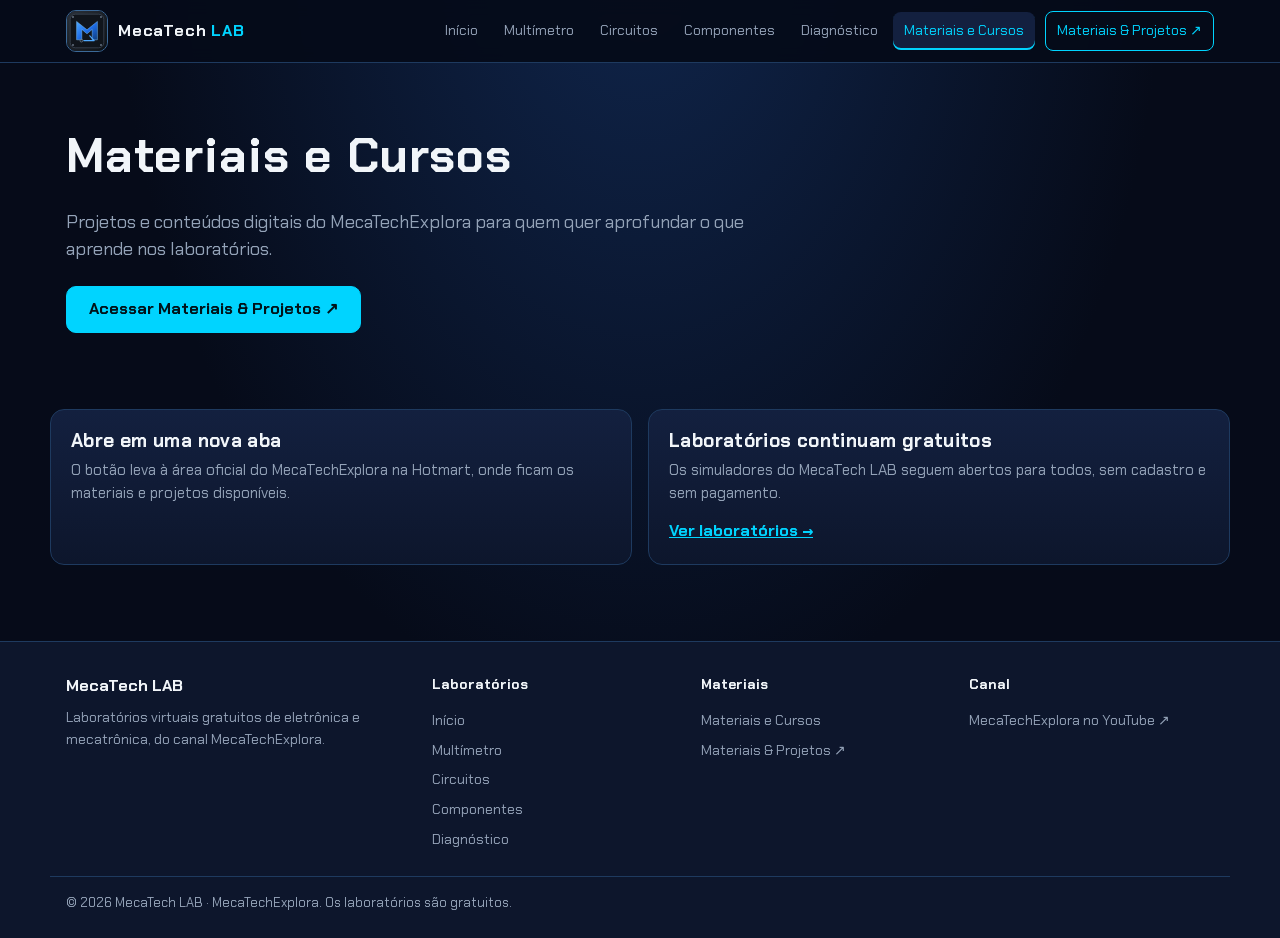
==== produtos/index.html @ 3c0aecc8 "Publica o portal MecaTech LAB" ====
<!DOCTYPE html>
<html lang="pt-BR">
<head>
<meta charset="utf-8">
<meta name="viewport" content="width=device-width, initial-scale=1, viewport-fit=cover">
<title>Materiais e Cursos | MecaTech LAB</title>
<link rel="icon" href="../imagens/logo.svg" type="image/svg+xml">
<link rel="stylesheet" href="../css/identidade.css">
<script src="../js/global.js" defer></script>
</head>
<body data-page="produtos">
<main>
<section class="hero container">
  <h1>Materiais e Cursos</h1>
  <p>Projetos e conteúdos digitais do MecaTechExplora para quem quer aprofundar o que aprende nos laboratórios.</p>
  <div class="btn-row"><a class="btn btn-primary" href="https://mecatechexplora.hotmart.host/projetos" target="_blank" rel="noopener noreferrer">Acessar Materiais &amp; Projetos ↗</a></div>
</section>
<section class="section container">
  <div class="grid">
    <div class="card"><h3>Abre em uma nova aba</h3><p>O botão leva à área oficial do MecaTechExplora na Hotmart, onde ficam os materiais e projetos disponíveis.</p></div>
    <div class="card"><h3>Laboratórios continuam gratuitos</h3><p>Os simuladores do MecaTech LAB seguem abertos para todos, sem cadastro e sem pagamento.</p><a class="go" href="../index.html#laboratorios">Ver laboratórios →</a></div>
  </div>
</section>
</main>
</body>
</html>
---- css/identidade.css ----
@import url('https://fonts.googleapis.com/css2?family=Chakra+Petch:wght@500;700&display=swap');
:root{--mt-bg:#060B19;--mt-surf:#0D162C;--mt-elev:#13203F;--mt-blue:#00D4FF;--mt-metal:#1E3A5F;--mt-metal2:#3B6998;--mt-text:#F1F5F9;--mt-mut:#94A3B8;--mt-r:14px;color-scheme:dark}
*{box-sizing:border-box}
html{background:var(--mt-bg);scroll-behavior:smooth;scroll-padding-top:80px}
body{margin:0;min-height:100vh;min-height:100svh;display:flex;flex-direction:column;background:radial-gradient(ellipse at 50% -10%,#10264d 0%,var(--mt-bg) 58%) fixed;color:var(--mt-text);font:16px/1.55 "Chakra Petch","Arial Narrow",Arial,sans-serif}
main{flex:1}
a{color:var(--mt-blue)}
h1,h2,h3{line-height:1.2;margin:0 0 .5em;letter-spacing:.02em}
.container{width:100%;max-width:1180px;margin:0 auto;padding:0 16px}
:focus-visible{outline:2px solid var(--mt-blue);outline-offset:2px}
/* cabeçalho */
.mt-header{position:sticky;top:0;z-index:50;background:#060B19ee;backdrop-filter:blur(8px);-webkit-backdrop-filter:blur(8px);border-bottom:1px solid var(--mt-metal);padding-top:env(safe-area-inset-top,0px)}
.mt-bar{max-width:1180px;margin:0 auto;padding:10px 16px;display:flex;align-items:center;justify-content:space-between;gap:12px}
.mt-brand{display:flex;align-items:center;gap:10px;color:var(--mt-text);text-decoration:none;font-weight:700;letter-spacing:.05em;white-space:nowrap}
.mt-brand img{width:42px;height:42px;border-radius:10px;border:1px solid var(--mt-metal2);object-fit:cover}
.mt-brand b{color:var(--mt-blue)}
.mt-nav{display:flex;align-items:center;gap:4px}
.mt-nav a{color:var(--mt-mut);text-decoration:none;padding:8px 11px;border-radius:8px;font-size:14px}
.mt-nav a:hover{color:var(--mt-text);background:var(--mt-elev)}
.mt-nav a[aria-current="page"]{color:var(--mt-blue);background:var(--mt-elev);box-shadow:inset 0 -2px 0 var(--mt-blue)}
.mt-nav a.mt-ext{border:1px solid var(--mt-blue);color:var(--mt-blue);margin-left:6px}
.mt-nav a.mt-ext:hover{background:var(--mt-blue);color:#00131a}
.mt-burger{display:none;align-items:center;justify-content:center;width:44px;height:44px;border:1px solid var(--mt-metal2);border-radius:10px;background:var(--mt-elev);cursor:pointer;padding:0}
.mt-burger span,.mt-burger span::before,.mt-burger span::after{display:block;width:20px;height:2px;background:var(--mt-text);border-radius:2px;position:relative;transition:transform .2s,background .2s}
.mt-burger span::before,.mt-burger span::after{content:"";position:absolute;left:0}
.mt-burger span::before{top:-6px}.mt-burger span::after{top:6px}
.mt-burger[aria-expanded="true"] span{background:transparent}
.mt-burger[aria-expanded="true"] span::before{top:0;transform:rotate(45deg)}
.mt-burger[aria-expanded="true"] span::after{top:0;transform:rotate(-45deg)}
@media(max-width:1020px){.mt-burger{display:inline-flex}
.mt-nav{display:none;position:absolute;left:0;right:0;top:100%;flex-direction:column;align-items:stretch;gap:2px;background:var(--mt-surf);border-bottom:1px solid var(--mt-metal);padding:8px 16px 14px;max-height:calc(100svh - 70px);overflow-y:auto}
.mt-nav.open{display:flex}.mt-nav a{padding:13px 12px;font-size:16px}.mt-nav a.mt-ext{margin:8px 0 0;text-align:center}}
/* botões */
.btn{display:inline-flex;align-items:center;justify-content:center;gap:8px;min-height:46px;padding:10px 22px;border-radius:10px;border:1px solid var(--mt-metal2);background:var(--mt-elev);color:var(--mt-text);font:inherit;font-weight:700;text-decoration:none;cursor:pointer;transition:background .15s,border-color .15s}
.btn:hover{border-color:var(--mt-blue);background:var(--mt-metal)}
.btn-primary{background:var(--mt-blue);border-color:var(--mt-blue);color:#00131a}
.btn-primary:hover{background:#4de3ff;border-color:#4de3ff}
.btn-row{display:flex;flex-wrap:wrap;gap:12px;margin-top:22px}
/* hero e seções */
.hero{padding:64px 16px 40px}
.hero h1{font-size:clamp(28px,5vw,48px);max-width:18em}
.hero p{max-width:40em;color:var(--mt-mut);font-size:18px}
.section{padding:36px 0}
.section>h2{font-size:clamp(22px,3.4vw,30px)}
.lead{color:var(--mt-mut);max-width:44em}
.grid{display:grid;grid-template-columns:repeat(auto-fit,minmax(240px,1fr));gap:16px}
.card{display:flex;flex-direction:column;gap:6px;padding:20px;border-radius:var(--mt-r);background:linear-gradient(180deg,var(--mt-elev),var(--mt-surf));border:1px solid var(--mt-metal);color:var(--mt-text);text-decoration:none;transition:border-color .15s,transform .15s}
a.card:hover{border-color:var(--mt-blue);transform:translateY(-2px)}
.card h3{font-size:19px;margin:0}.card p{margin:0;color:var(--mt-mut);font-size:15px;flex:1}
.card .go{color:var(--mt-blue);font-weight:700;margin-top:8px}
.badge{align-self:flex-start;padding:2px 10px;border-radius:999px;font-size:12px;font-weight:700;background:var(--mt-metal);border:1px solid var(--mt-metal2);color:var(--mt-text)}
.badge.on{background:#003846;border-color:var(--mt-blue);color:var(--mt-blue)}
.feature{display:flex;flex-wrap:wrap;align-items:center;justify-content:space-between;gap:18px;padding:26px;border-radius:var(--mt-r);background:linear-gradient(135deg,#0f2a52,var(--mt-surf));border:1px solid var(--mt-metal2)}
.feature h2{margin:0 0 6px;font-size:24px}.feature p{margin:0;color:var(--mt-mut);max-width:38em}
/* rodapé */
.mt-footer{margin-top:40px;background:var(--mt-surf);border-top:1px solid var(--mt-metal);padding:32px 0 calc(24px + env(safe-area-inset-bottom,0px))}
.mt-foot{max-width:1180px;margin:0 auto;padding:0 16px;display:grid;grid-template-columns:1.4fr 1fr 1fr 1fr;gap:24px}
.mt-foot h4{margin:0 0 10px;font-size:14px;color:var(--mt-text)}
.mt-foot a{display:block;color:var(--mt-mut);text-decoration:none;padding:4px 0;font-size:14px}
.mt-foot a:hover{color:var(--mt-blue)}
.mt-foot p{color:var(--mt-mut);font-size:14px;margin:8px 0 0}
.mt-copy{max-width:1180px;margin:22px auto 0;padding:16px 16px 0;border-top:1px solid var(--mt-metal);color:var(--mt-mut);font-size:13px}
@media(max-width:820px){.mt-foot{grid-template-columns:1fr 1fr}}
@media(max-width:520px){.mt-foot{grid-template-columns:1fr}.hero{padding-top:40px}}
@media (prefers-reduced-motion:reduce){*{transition:none!important;scroll-behavior:auto!important}}
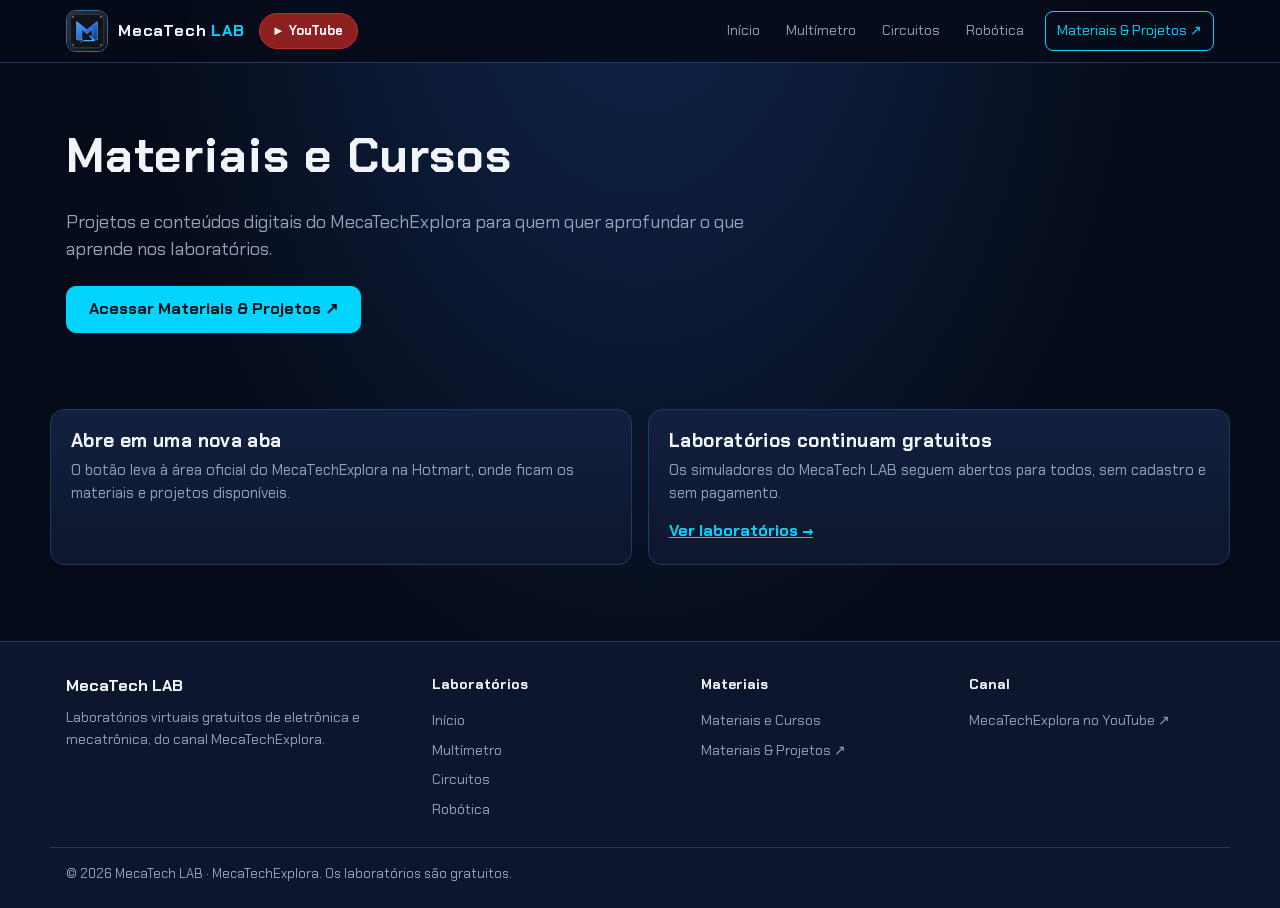
==== commit d46296bc: "Add files via upload" ====
--- a/produtos/index.html
+++ b/produtos/index.html
@@ -22,5 +22,6 @@
   </div>
 </section>
 </main>
+<!-- Cloudflare Web Analytics --><script type='module' src='https://static.cloudflareinsights.com/beacon.min.js' data-cf-beacon='{"token": "f125d56c27d24f99a3ac41567d6e7537"}'></script><!-- End Cloudflare Web Analytics -->
 </body>
 </html>
--- a/css/identidade.css
+++ b/css/identidade.css
@@ -15,7 +15,7 @@
 .mt-brand img{width:42px;height:42px;border-radius:10px;border:1px solid var(--mt-metal2);object-fit:cover}
 .mt-brand b{color:var(--mt-blue)}
 .mt-nav{display:flex;align-items:center;gap:4px}
-.mt-nav a{color:var(--mt-mut);text-decoration:none;padding:8px 11px;border-radius:8px;font-size:14px}
+.mt-nav a{white-space:nowrap;color:var(--mt-mut);text-decoration:none;padding:8px 11px;border-radius:8px;font-size:14px}
 .mt-nav a:hover{color:var(--mt-text);background:var(--mt-elev)}
 .mt-nav a[aria-current="page"]{color:var(--mt-blue);background:var(--mt-elev);box-shadow:inset 0 -2px 0 var(--mt-blue)}
 .mt-nav a.mt-ext{border:1px solid var(--mt-blue);color:var(--mt-blue);margin-left:6px}
@@ -27,12 +27,17 @@
 .mt-burger[aria-expanded="true"] span{background:transparent}
 .mt-burger[aria-expanded="true"] span::before{top:0;transform:rotate(45deg)}
 .mt-burger[aria-expanded="true"] span::after{top:0;transform:rotate(-45deg)}
-@media(max-width:1020px){.mt-burger{display:inline-flex}
+@media(max-width:980px){.mt-burger{display:inline-flex}
 .mt-nav{display:none;position:absolute;left:0;right:0;top:100%;flex-direction:column;align-items:stretch;gap:2px;background:var(--mt-surf);border-bottom:1px solid var(--mt-metal);padding:8px 16px 14px;max-height:calc(100svh - 70px);overflow-y:auto}
 .mt-nav.open{display:flex}.mt-nav a{padding:13px 12px;font-size:16px}.mt-nav a.mt-ext{margin:8px 0 0;text-align:center}}
+.mt-left{display:flex;align-items:center;gap:14px;min-width:0}
+.mt-yt{display:inline-flex;align-items:center;justify-content:center;gap:6px;min-height:36px;padding:6px 14px;border:1px solid #b83232;border-radius:999px;background:#8f2020;color:#fff;text-decoration:none;font-size:13px;font-weight:700;white-space:nowrap}
+.mt-yt:hover{background:#b52b2b;border-color:#e45b5b}
+@media(max-width:520px){.mt-left{gap:8px}.mt-yt{width:40px;height:40px;padding:0}.mt-yt-t{display:none}}
 /* botões */
 .btn{display:inline-flex;align-items:center;justify-content:center;gap:8px;min-height:46px;padding:10px 22px;border-radius:10px;border:1px solid var(--mt-metal2);background:var(--mt-elev);color:var(--mt-text);font:inherit;font-weight:700;text-decoration:none;cursor:pointer;transition:background .15s,border-color .15s}
 .btn:hover{border-color:var(--mt-blue);background:var(--mt-metal)}
+.btn.sm{min-height:36px;padding:6px 14px;font-size:14px}
 .btn-primary{background:var(--mt-blue);border-color:var(--mt-blue);color:#00131a}
 .btn-primary:hover{background:#4de3ff;border-color:#4de3ff}
 .btn-row{display:flex;flex-wrap:wrap;gap:12px;margin-top:22px}
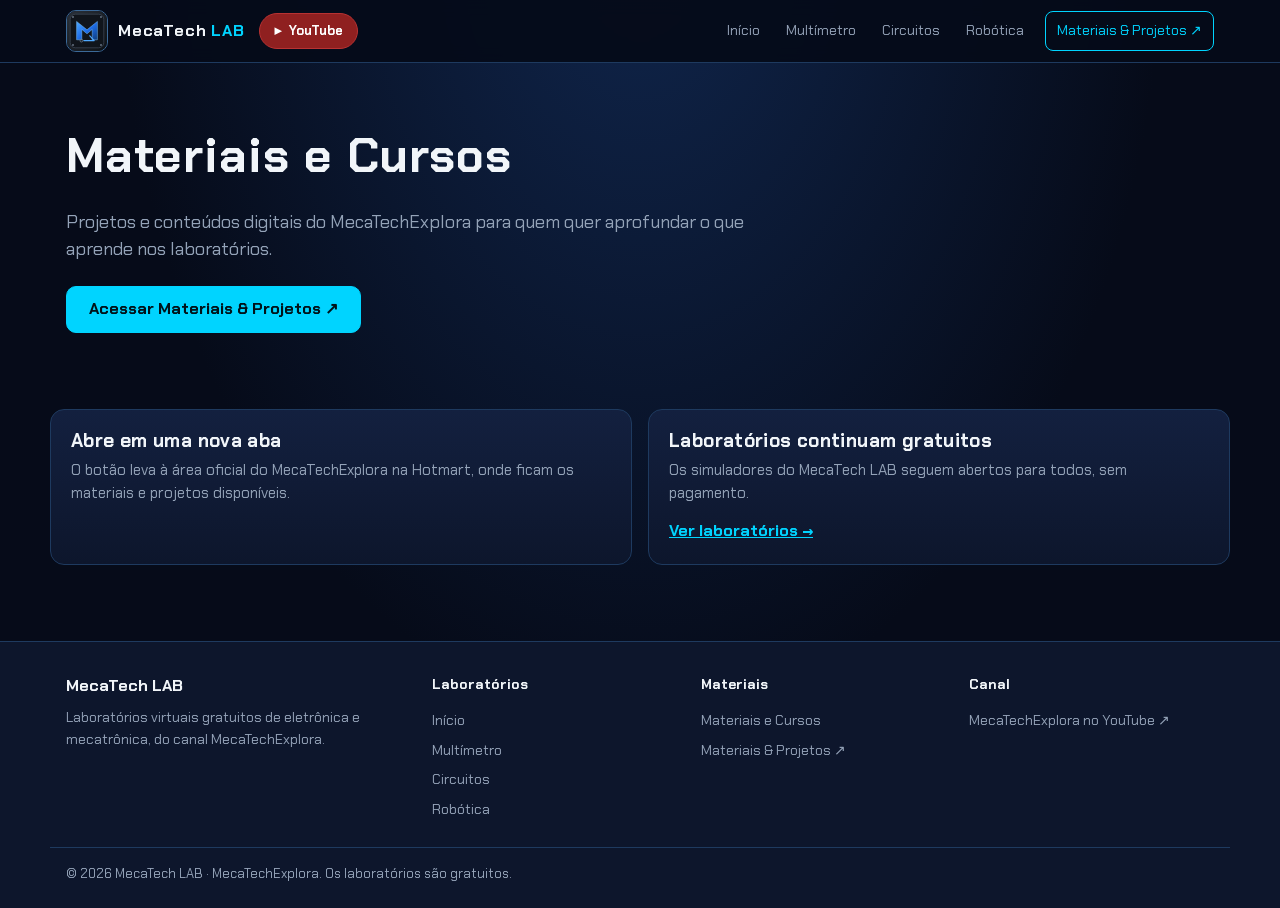
==== commit fcddb4cc: "Add files via upload" ====
--- a/produtos/index.html
+++ b/produtos/index.html
@@ -18,7 +18,7 @@
 <section class="section container">
   <div class="grid">
     <div class="card"><h3>Abre em uma nova aba</h3><p>O botão leva à área oficial do MecaTechExplora na Hotmart, onde ficam os materiais e projetos disponíveis.</p></div>
-    <div class="card"><h3>Laboratórios continuam gratuitos</h3><p>Os simuladores do MecaTech LAB seguem abertos para todos, sem cadastro e sem pagamento.</p><a class="go" href="../index.html#laboratorios">Ver laboratórios →</a></div>
+    <div class="card"><h3>Laboratórios continuam gratuitos</h3><p>Os simuladores do MecaTech LAB seguem abertos para todos, sem pagamento.</p><a class="go" href="../index.html#laboratorios">Ver laboratórios →</a></div>
   </div>
 </section>
 </main>
--- a/css/identidade.css
+++ b/css/identidade.css
@@ -68,3 +68,41 @@
 @media(max-width:820px){.mt-foot{grid-template-columns:1fr 1fr}}
 @media(max-width:520px){.mt-foot{grid-template-columns:1fr}.hero{padding-top:40px}}
 @media (prefers-reduced-motion:reduce){*{transition:none!important;scroll-behavior:auto!important}}
+
+/* aprendizado: boas-vindas, mensagens pelo nome e certificado */
+.coach{margin:0 0 10px;color:var(--mt-mut);min-height:1.4em}
+.nota{display:block;color:var(--mt-mut);font-size:13px;margin:0 0 12px}
+.saud{display:inline-block;margin:0 0 12px;padding:4px 14px;border:1px solid var(--mt-metal2);border-radius:999px;background:var(--mt-surf);font-size:14px;color:var(--mt-blue)}
+.saud[hidden]{display:none}
+#bv,#mta-cert,#mta-ajuda{display:none;position:fixed;inset:0;z-index:200;background:#02060fcc;align-items:center;justify-content:center;padding:14px;overflow:auto}
+#bv.on,#mta-cert.on,#mta-ajuda.on{display:flex}
+.bv-card,.mta-card{width:min(560px,100%);background:var(--mt-surf);border:1px solid var(--mt-metal2);border-radius:18px;padding:18px;box-shadow:0 24px 70px #000}
+.bv-h{display:flex;align-items:center;gap:10px;margin:0 0 10px;font-size:13px;color:var(--mt-mut)}
+.bv-h i{width:10px;height:10px;border-radius:50%;background:var(--mt-blue);box-shadow:0 0 8px var(--mt-blue)}
+#bv-chat{max-height:min(44vh,360px);overflow-y:auto;padding-right:4px}
+.bv-b{max-width:94%;padding:10px 14px;border-radius:14px 14px 14px 4px;margin:0 0 8px;background:var(--mt-elev);border:1px solid var(--mt-metal);animation:bvEntra .25s ease-out}
+.bv-b.eu{margin-left:auto;border-radius:14px 14px 4px 14px;background:#0a3347;border-color:var(--mt-blue)}
+.bv-b p{margin:0 0 6px}.bv-b p:last-child{margin:0}.bv-b .mta-passos{margin:6px 0 0;padding-left:20px;font-size:15px}.bv-b .mta-passos li{margin-bottom:6px}
+.bv-dig span{display:inline-block;width:7px;height:7px;margin:0 2px;border-radius:50%;background:var(--mt-mut);animation:bvPula 1s infinite}
+.bv-dig span:nth-child(2){animation-delay:.15s}.bv-dig span:nth-child(3){animation-delay:.3s}
+@keyframes bvPula{50%{transform:translateY(-4px);opacity:.5}}@keyframes bvEntra{from{opacity:0;transform:translateY(6px)}}
+#bv-f{display:flex;gap:8px;margin-top:10px}
+#bv-f input,#bv-f select{flex:1;min-width:0;min-height:48px;padding:10px 14px;border-radius:10px;border:1px solid var(--mt-metal2);background:var(--mt-bg);color:var(--mt-text);font:inherit;font-size:17px}
+#bv-f input:focus,#bv-f select:focus{border-color:var(--mt-blue);outline:none;box-shadow:0 0 0 3px #00d4ff33}
+#bv-pular{display:none;margin-top:8px;width:100%;min-height:40px;font-size:14px;color:var(--mt-mut)}
+#bv-ok{display:none;margin-top:8px;width:100%}
+.bv-priv{margin:10px 0 0;font-size:12px;color:var(--mt-mut)}
+#bv-sair{display:inline;margin-top:6px;padding:0;border:0;background:none;color:var(--mt-mut);font:inherit;font-size:12px;text-decoration:underline;cursor:pointer}
+.mta-card{text-align:center;border-color:var(--mt-blue);padding:30px 26px;box-shadow:0 0 0 6px var(--mt-bg),0 0 0 8px #00d4ff55,0 30px 80px #000}
+.mta-card.mta-ajuda{text-align:left;padding:20px}.mta-ajuda .mta-passos{padding-left:20px}.mta-ajuda .mta-passos li{margin-bottom:8px}
+.mta-k{letter-spacing:.3em;font-size:12px;color:var(--mt-blue);margin:0 0 6px}
+.mta-card h2{font-size:clamp(22px,4.2vw,32px);margin:0 0 4px}.mta-c{color:var(--mt-mut);margin:0 0 18px}
+.mta-nome{font-size:clamp(26px,6vw,44px);font-weight:700;color:var(--mt-blue);margin:8px 0 12px;line-height:1.1}
+.mta-card p{margin:0 0 8px}
+#mta-f{margin:8px 0 12px}#mta-f label{display:block;margin-bottom:8px;color:var(--mt-mut);font-size:14px}
+#mta-f input{width:100%;min-height:46px;padding:8px 12px;border-radius:10px;border:1px solid var(--mt-metal2);background:var(--mt-bg);color:var(--mt-text);font:inherit;font-size:17px;margin-bottom:8px}
+#mta-e{color:#ff8a8a;min-height:1.3em;font-size:13px}
+.mta-sel{width:70px;height:70px;margin:14px auto 6px;border-radius:50%;border:3px solid #ff6a00;color:#ff6a00;display:flex;align-items:center;justify-content:center;font-size:36px;font-weight:700}
+.mta-act{display:flex;gap:10px;justify-content:center;flex-wrap:wrap;margin-top:16px}.mta-act[hidden]{display:none}
+@media print{body>*:not(#mta-cert){display:none!important}#mta-cert{position:static;display:block!important;background:#fff;padding:0}.mta-card{background:#fff;color:#111;box-shadow:none;border-color:#0a7a99}.mta-nome,.mta-k{color:#0a6a88}.mta-act,#mta-f{display:none}}
+@media (prefers-reduced-motion:reduce){.bv-b,.bv-dig span{animation:none}}
